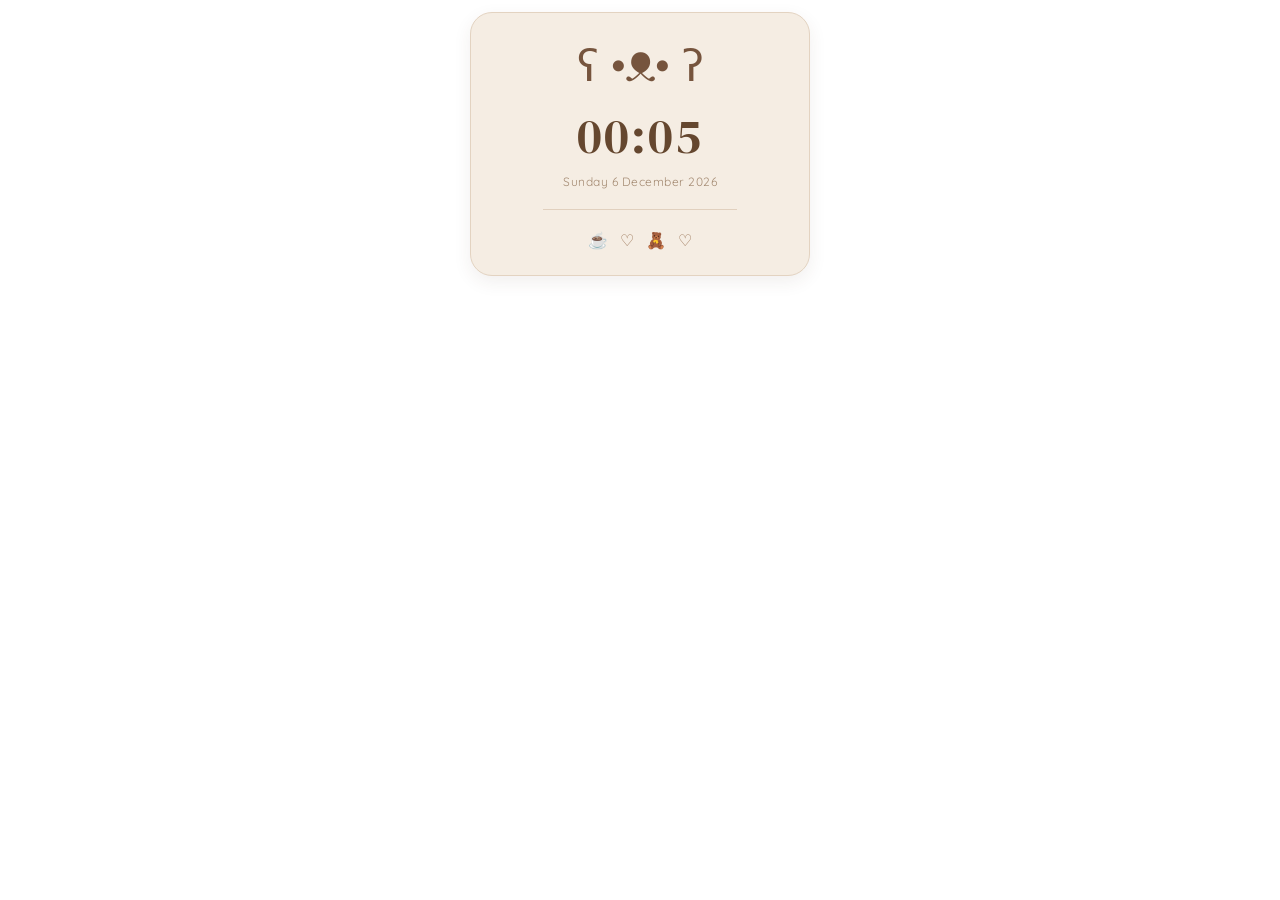
==== teddy-clock/index.html @ c8d22564 "Add files via upload" ====
<!DOCTYPE html>
<html lang="en">
<head>
  <meta charset="UTF-8">
  <meta name="viewport" content="width=device-width, initial-scale=1.0">
  <title>Little Mocha Clock</title>

  <link rel="stylesheet" href="style.css">
</head>

<body>

  <main class="widget">

    <div class="bear">ʕ •ᴥ• ʔ</div>

    <div id="clock">00:00:00</div>

    <div id="date">Loading date...</div>

    <div class="divider"></div>

    <div class="decorations">
      ☕ &nbsp; ♡ &nbsp; 🧸 &nbsp; ♡
    </div>

  </main>

  <script src="script.js"></script>

</body>
</html>
---- teddy-clock/style.css ----
@import url('https://fonts.googleapis.com/css2?family=DM+Serif+Display&family=Quicksand:wght@400;500;600;700&display=swap');

* {
  box-sizing: border-box;
}

body {
  margin: 0;
  padding: 12px;
  background: transparent;
  font-family: 'Quicksand', sans-serif;
}

.widget {
  width: 100%;
  max-width: 340px;
  margin: 0 auto;
  padding: 25px 20px;

  background: #F5EDE3;
  color: #70513B;

  border: 1px solid #E3D3C1;
  border-radius: 22px;

  text-align: center;

  box-shadow: 0 6px 18px rgba(80, 55, 35, 0.08);
}

.bear {
  font-size: 43px;
  margin-bottom: 10px;
  color: #76543D;
}

.eyebrow {
  font-size: 9px;
  font-weight: 700;
  letter-spacing: 2.5px;
  color: #A48A72;
  margin-bottom: 12px;
}

#clock {
  font-family: 'DM Serif Display', serif;
  font-size: clamp(36px, 12vw, 49px);
  letter-spacing: 2px;
  color: #65472F;
  font-variant-numeric: tabular-nums;
}

#date {
  font-size: 12px;
  color: #A48A72;
  margin-top: 5px;
  letter-spacing: 0.5px;
}

.divider {
  height: 1px;
  width: 65%;
  background: #E1D0BE;
  margin: 20px auto;
}

h2 {
  font-family: 'DM Serif Display', serif;
  font-weight: 400;
  font-size: 19px;
  color: #79583F;
  margin: 0;
}

.quote {
  font-size: 11px;
  font-style: italic;
  color: #A48A72;
  margin-top: 9px;
}

.decorations {
  font-size: 16px;
  margin-top: 20px;
  color: #987253;
}
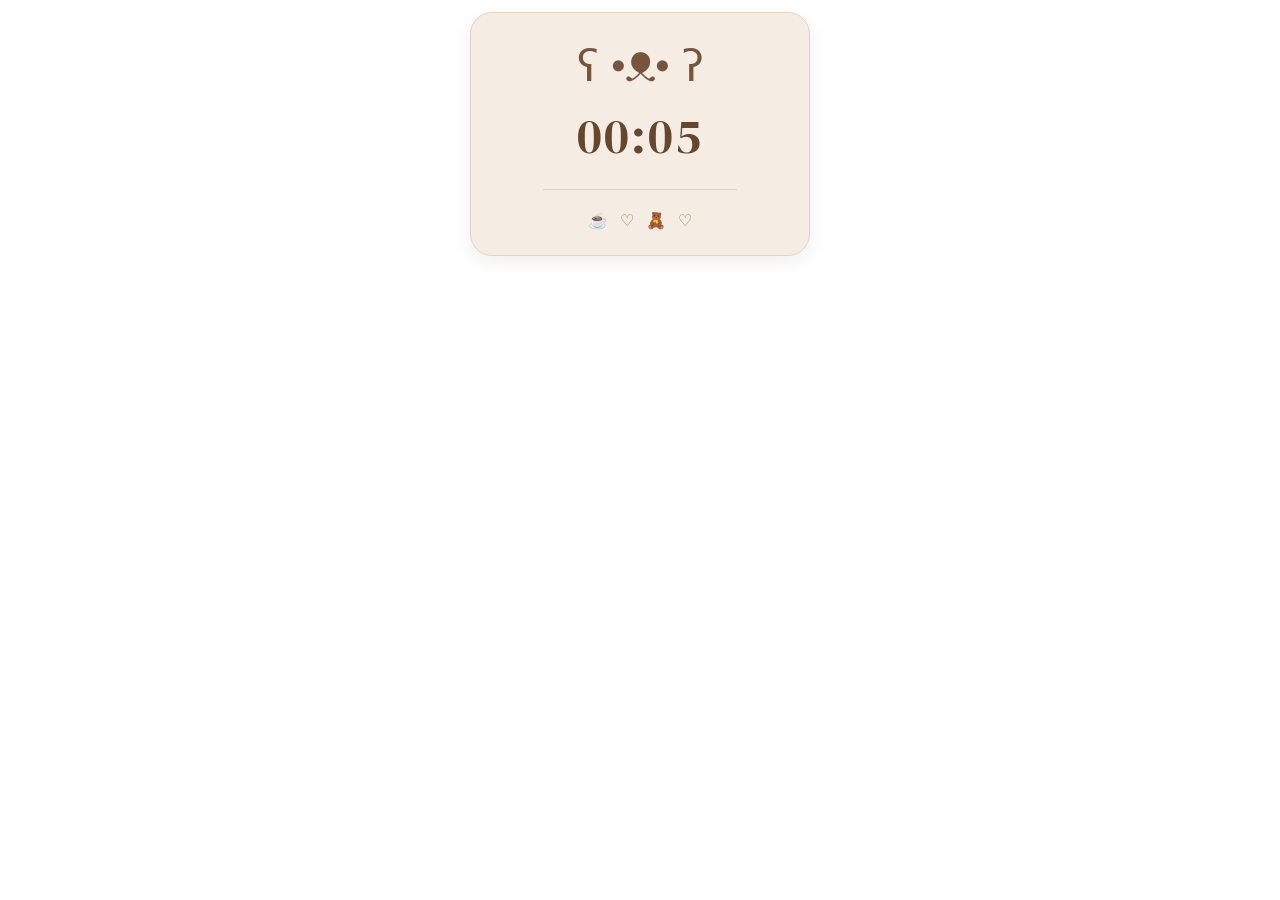
==== commit ebbe3c42: "Remove loading date div from index.html" ====
--- a/teddy-clock/index.html
+++ b/teddy-clock/index.html
@@ -17,8 +17,6 @@
 
     <div id="clock">00:00:00</div>
 
-    <div id="date">Loading date...</div>
-
     <div class="divider"></div>
 
     <div class="decorations">
